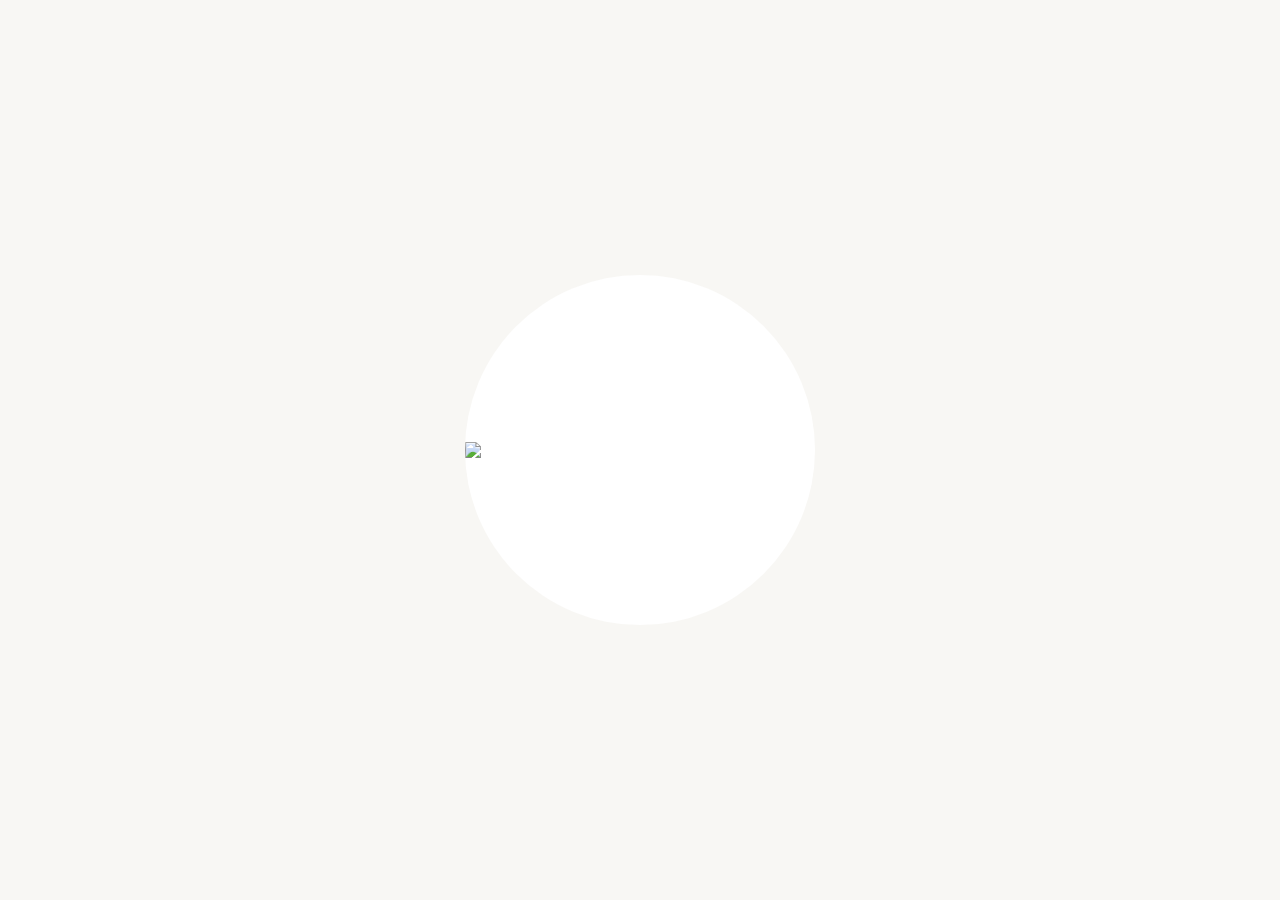
==== index.html @ 9b8bab8e "Add files via upload" ====
<!DOCTYPE html>
<html lang="vi">
<head>
    <meta charset="UTF-8">
    <meta name="viewport" content="width=device-width, initial-scale=1.0, maximum-scale=1.0, user-scalable=no">
    <title>The Kanji Map</title>
    <link rel="icon" type="image/png" href="images/icon.png">
    <link rel="apple-touch-icon" href="images/icon.png">
    <link rel="stylesheet" href="style.css">
</head>
<body>
    <div class="circle-container" id="circleBox">
        <img src="images/doraemon.gif" id="doraemonGif">
    </div>
    <div class="search-container" id="searchContainer">
        <div class="search-box" id="searchBox">
            <div class="search-inner-circle" id="searchInnerCircle">
                <svg viewBox="0 0 24 24" width="22" height="22" stroke="#333" stroke-width="2.5" fill="none" stroke-linecap="round" stroke-linejoin="round" id="magnifierIcon">
                    <circle cx="8.5" cy="8.5" r="5"></circle>
                    <line x1="12" y1="12" x2="19" y2="19"></line>
                </svg>
            </div>
            <input type="text" class="search-input" id="searchInput" placeholder="Nhập Kanji cần tra..." maxlength="10">
            <button class="close-btn" id="closeBtn">✕</button>
        </div>
        <div class="vocab-drop-container" id="vocabDropContainer">
            <button class="vocab-btn" id="vocabBtn">Mở rộng từ vựng</button>
            <div class="vocab-list" id="vocabList"></div>
        </div>
    </div>
    <div class="app-title" id="appTitle">T<span id="fallingH" class="falling-h">H</span>E KANJI MAP</div>
        <div class="info-box" id="infoBox">
        <div id="infoContent"></div>
    </div>
    <div id="graph-container"></div>
    <div class="error-modal-overlay" id="errorModalOverlay">
        <div class="error-box" id="errorBox">
            <div class="error-inner-circle" id="errorInnerCircle">
                <svg viewBox="0 0 24 24" width="22" height="22" stroke="#D32F2F" stroke-width="2" fill="none" stroke-linecap="round" stroke-linejoin="round" id="errorIcon">
                    <path d="M10.29 3.86L1.82 18a2 2 0 0 0 1.71 3h16.94a2 2 0 0 0 1.71-3L13.71 3.86a2 2 0 0 0-3.42 0z"></path>
                    <line x1="12" y1="9" x2="12" y2="13"></line>
                    <line x1="12" y1="17" x2="12.01" y2="17"></line>
                </svg>
                <svg viewBox="0 0 24 24" width="20" height="20" stroke="#2E7D32" stroke-width="2" fill="none" stroke-linecap="round" stroke-linejoin="round" id="successIcon">
                    <path d="M14 9V5a3 3 0 0 0-3-3l-4 9v11h11.28a2 2 0 0 0 2-1.7l1.38-9a2 2 0 0 0-2-2.3zM7 22H4a2 2 0 0 1-2-2v-7a2 2 0 0 1 2-2h3"></path>
                </svg>
                <div class="error-title-text" id="errorTitleText">Báo cáo lỗi</div>
            </div>
            <div class="error-content" id="errorContent">
                <div class="error-form-group">
                    <label>Từ khóa bị lỗi (nếu có):</label>
                    <input type="text" id="errorKeyword" readonly style="background-color: #f0f0f0;">
                </div>
                <div class="error-form-group">
                    <label>Vấn đề bạn gặp phải là gì?</label>
                    <select id="errorSelect">
                        <option value="" disabled selected>-- Chọn vấn đề hoặc tự nhập --</option>
                        <option value="Sai nghĩa từ vựng">Sai nghĩa từ vựng</option>
                        <option value="Cách đọc (Onyomi/Kunyomi) bị sai">Cách đọc bị sai</option>
                        <option value="Thiếu từ ghép liên quan">Thiếu từ ghép liên quan</option>
                        <option value="Đồ thị bị lỗi/không bung ra">Đồ thị bị lỗi/không bung ra</option>
                        <option value="Trang web bị giật/lag">Trang web bị giật/lag</option>
                    </select>
                </div>
                <div class="error-form-group">
                    <label>Mô tả chi tiết (không bắt buộc):</label>
                    <textarea id="errorDetails" placeholder="Nhập thêm chi tiết..."></textarea>
                </div>
                <div class="error-modal-actions">
                    <button class="btn-cancel" onclick="closeErrorModal()">Hủy</button>
                    <button class="btn-submit" onclick="submitError()">Gửi</button>
                </div>
            </div>
        </div>
    </div>
    <div id="wordTooltip" class="word-tooltip"></div>
    <div id="visitCounter" class="visit-counter">Lượt truy cập: -- | --</div>
    <div class="hoahiep-container" id="hoahiepContainer">
        <span class="oa-hiep-text" id="oaHiepText">OÀ HIỆP</span>
    </div>
    <img src="images/hand-pick.png" class="grab-hand" id="grabHand">
    <div class="feedback-box" id="feedbackBox">
        <div class="feedback-icon" id="feedbackIcon">
            <svg viewBox="0 0 24 24" width="22" height="22" stroke="#555" stroke-width="2" fill="none" stroke-linecap="round" stroke-linejoin="round">
                <path d="M4 4h16c1.1 0 2 .9 2 2v12c0 1.1-.9 2-2 2H4c-1.1 0-2-.9-2-2V6c0-1.1.9-2 2-2z"></path>
                <polyline points="22,6 12,13 2,6"></polyline>
            </svg>
        </div>
        <div class="feedback-success-msg" id="feedbackSuccessMsg">Cảm ơn bạn đã góp ý! ❤️</div>
        <div class="feedback-content" id="feedbackContent">
            <button class="feedback-close-btn" id="feedbackCloseBtn">✕</button>
            <div class="feedback-input-wrapper">
                <textarea id="feedbackInput" placeholder="Quyết tâm đạt JLPT mà không phải lãng phí tiền bạc, hãy cho mình biết các bạn cần gì để mình làm nhé!!"></textarea>
                <button class="feedback-submit-inline" id="feedbackSubmitBtn" title="Gửi">
                    <svg viewBox="0 0 24 24" width="16" height="16" stroke="currentColor" stroke-width="2.5" fill="none" stroke-linecap="round" stroke-linejoin="round"><line x1="22" y1="2" x2="11" y2="13"></line><polygon points="22 2 15 22 11 13 2 9 22 2"></polygon></svg>
                </button>
            </div>
        </div>
    </div>
    <svg style="visibility: hidden; position: absolute;" width="0" height="0" xmlns="http://www.w3.org/2000/svg" version="1.1">
        <defs>
            <filter id="gooB">
                <feGaussianBlur in="SourceGraphic" stdDeviation="10" result="blur" />
                <feColorMatrix in="blur" mode="matrix" values="1 0 0 0 0  0 1 0 0 0  0 0 1 0 0  0 0 0 19 -9" result="goo" />
                <feComposite in="SourceGraphic" in2="goo" operator="atop"/>
            </filter>
        </defs>
    </svg>
    <div id="loader" style="position: fixed; top: 0; left: 0; width: 100vw; height: 100vh; background-color: #37474F; z-index: 99999; display: none; flex-direction: column; justify-content: center; align-items: center;">
        <div style="width: 200px; height: 4px; background: rgba(255,255,255,0.2); border-radius: 2px; overflow: hidden;">
            <div class="loader-logo-fill-bar" style="width: 100%; height: 100%; background: #fff; transform-origin: left; transform: scaleX(0);"></div>
        </div>
    </div>
    <div class="tool-bar-wrapper" id="toolBarWrapper">
        <div class="tool-bar-tab" id="toolBarTab">
            <svg style="overflow: visible;" viewBox="0 0 24 24" width="22" height="22" stroke="currentColor" stroke-width="2" fill="none" stroke-linecap="round" stroke-linejoin="round">
                <line class="ham-line" id="hamLine1" x1="3" y1="6" x2="21" y2="6"></line>
                <line class="ham-line" id="hamLine2" x1="3" y1="12" x2="21" y2="12"></line>
                <line class="ham-line" id="hamLine3" x1="3" y1="18" x2="21" y2="18"></line>
            </svg>
        </div>
        <div class="tool-bar-main" id="toolBarMain">
            <button class="tool-btn" id="btnFlashcard" title="Học Flashcard">
                <svg viewBox="0 0 24 24" width="20" height="20" stroke="currentColor" stroke-width="2" fill="none" stroke-linecap="round" stroke-linejoin="round">
                    <rect x="3" y="8" width="18" height="14" rx="2" ry="2"></rect>
                    <path d="M7 4h10"></path><path d="M5 4v.01"></path><path d="M19 4v.01"></path>
                </svg>
            </button>
            <div class="tool-divider"></div>
            <button class="tool-btn" id="btnMindmap" title="Học ngữ pháp Mindmap">
                <svg viewBox="0 0 24 24" width="20" height="20" stroke="currentColor" stroke-width="2" fill="none" stroke-linecap="round" stroke-linejoin="round">
                    <g transform="translate(0, 0.5)">
                        <path d="M2 3h6a4 4 0 0 1 4 4v14a3 3 0 0 0-3-3H2z"></path>
                        <path d="M22 3h-6a4 4 0 0 0-4 4v14a3 3 0 0 1 3-3h7z"></path>
                        <text x="7" y="14" font-size="7" font-family="sans-serif" font-weight="bold" fill="currentColor" stroke="none" text-anchor="middle">文</text>
                        <text x="17" y="14" font-size="7" font-family="sans-serif" font-weight="bold" fill="currentColor" stroke="none" text-anchor="middle">法</text>
                    </g>
                </svg>
            </button>
            <div class="tool-divider"></div>
            <a href="kaiwa/index.html" class="tool-btn" id="btnKaiwa" title="Học Kaiwa">
                <svg viewBox="0 0 24 24" width="20" height="20" stroke="currentColor" stroke-width="2" fill="none" stroke-linecap="round" stroke-linejoin="round">
                    <path d="M16 21v-2a4 4 0 0 0-4-4H6a4 4 0 0 0-4 4v2"></path>
                    <circle cx="9" cy="7" r="4"></circle>
                    <path d="M19 8v6"></path>
                    <path d="M22 7v8"></path>
                </svg>
            </a>
            <div class="tool-divider"></div>
            <button class="tool-btn" id="btnPrint" title="In văn bản">
                <svg viewBox="0 0 24 24" width="20" height="20" stroke="currentColor" stroke-width="2" fill="none" stroke-linecap="round" stroke-linejoin="round">
                    <polyline points="6 9 6 2 18 2 18 9"></polyline>
                    <path d="M6 18H4a2 2 0 0 1-2-2v-5a2 2 0 0 1 2-2h16a2 2 0 0 1 2 2v5a2 2 0 0 1-2 2h-2"></path>
                    <rect x="6" y="14" width="12" height="8"></rect>
                </svg>
            </button>
        </div>
    </div>
    <script src="https://cdnjs.cloudflare.com/ajax/libs/gsap/3.12.2/gsap.min.js"></script>
    <script src="https://d3js.org/d3.v7.min.js"></script>
    <script src="script.js"></script>
</body>
</html>
---- style.css ----
body {
    margin: 0;
    padding: 0;
    width: 100vw;
    height: 100vh;
    background-color: #F8F7F4;
    display: flex;
    justify-content: center;
    align-items: center;
    overflow: hidden;
}

.circle-container {
    width: 10px;
    height: 10px;
    background-color: #FFFFFF;
    border-radius: 50%;
    display: flex;
    justify-content: center;
    align-items: center;
    overflow: hidden;
    animation: expand 1s cubic-bezier(0.25, 1, 0.5, 1) forwards;
}

.circle-container.shrink {
    animation: shrink 1s cubic-bezier(0.25, 1, 0.5, 1) forwards;
}

#doraemonGif {
    width: 350px;
    object-fit: contain;
    opacity: 0;
    animation: fadeIn 0.5s ease forwards 1s;
}

.circle-container.shrink #doraemonGif {
    opacity: 0;
    transition: opacity 0.3s;
}

@keyframes expand {
    0% { width: 10px; height: 10px; }
    100% { width: 350px; height: 350px; }
}

@keyframes shrink {
    0% { width: 350px; height: 350px; }
    100% { width: 0px; height: 0px; }
}

@keyframes fadeIn {
    to { opacity: 1; }
}

.search-container {
    position: absolute;
    top: 20px;
    left: 20px;
    display: none;
    z-index: 10;
}

.search-box {
    position: relative;
    width: 0px;
    height: 0px;
    background-color: #FFFFFF;
    border-radius: 25px;
    display: flex;
    align-items: center;
    box-shadow: 0 4px 15px rgba(0,0,0,0.05);
    opacity: 0;
}

.search-box.step1-circle {
    animation: popCircle 0.5s cubic-bezier(0.25, 1, 0.5, 1) forwards;
}

.search-box.step3-bar {
    animation: stretchBar 0.6s cubic-bezier(0.25, 1, 0.5, 1) forwards;
}

.search-inner-circle {
    position: absolute;
    left: 7px;
    top: 7px;
    width: 36px;
    height: 36px;
    background-color: #F8F7F4;
    border-radius: 50%;
    display: flex;
    justify-content: center;
    align-items: center;
    opacity: 0;
}

.search-box.step1-circle .search-inner-circle {
    opacity: 1;
}

.search-inner-circle.step2-spin {
    animation: spinMagnifier 0.6s ease-in-out forwards;
}

.search-inner-circle.step3-move {
    animation: moveRight 0.6s cubic-bezier(0.25, 1, 0.5, 1) forwards;
}

.search-input {
    position: absolute;
    left: 20px;
    top: 14px;
    border: none;
    outline: none;
    background: transparent;
    font-size: 16px;
    width: 200px;
    opacity: 0;
    display: none;
}

.search-input.step4-show {
    display: block;
    animation: fadeInInput 0.3s forwards;
}

@keyframes popCircle {
    0% { width: 0px; height: 0px; opacity: 0; }
    100% { width: 50px; height: 50px; opacity: 1; }
}

@keyframes spinMagnifier {
    0% { transform: rotate(0deg); }
    100% { transform: rotate(-360deg); }
}

@keyframes stretchBar {
    0% { width: 50px; height: 50px; opacity: 1; }
    100% { width: 280px; height: 50px; opacity: 1; }
}

@keyframes moveRight {
    0% { left: 7px; }
    100% { left: 237px; }
}

@keyframes fadeInInput {
    0% { opacity: 0; }
    100% { opacity: 1; }
}

.search-box.searching {
    animation: collapseBar 0.6s cubic-bezier(0.25, 1, 0.5, 1) forwards;
}

.search-box.searching .search-input {
    opacity: 0 !important;
    visibility: hidden;
    pointer-events: none;
}

.search-box.searching .search-inner-circle {
    animation: none;
}

.search-box.searching:not(.loaded) .search-inner-circle {
    animation: spinLoader 2s linear infinite;
}

.close-btn {
    position: absolute;
    right: -65px;
    top: 0;
    width: 50px;
    height: 50px;
    background-color: #FFFFFF;
    border-radius: 50%;
    border: none;
    cursor: pointer;
    font-size: 20px;
    font-weight: bold;
    display: flex;
    justify-content: center;
    align-items: center;
    color: #333;
    box-shadow: 0 4px 15px rgba(0,0,0,0.05);
    transition: transform 0.2s ease;
    opacity: 0;
    pointer-events: none;
}

.search-box.show-close .close-btn {
    animation: growCloseBtn 0.4s cubic-bezier(0.25, 1, 0.5, 1) forwards;
    pointer-events: auto;
}

.close-btn:hover {
    transform: scale(1.1);
}

@keyframes collapseBar {
    0% { width: 280px; height: 50px; opacity: 1; }
    100% { width: 50px; height: 50px; opacity: 1; }
}

@keyframes spinLoader {
    0% { transform: rotate(0deg); }
    100% { transform: rotate(360deg); }
}

@keyframes growCloseBtn {
    0% { opacity: 0; transform: scale(0); }
    100% { opacity: 1; transform: scale(1); }
}

#graph-container {
    position: absolute;
    top: 0;
    left: 0;
    width: 100vw;
    height: 100vh;
    z-index: 1;
    opacity: 0;
    transition: opacity 1.5s ease;
}

#graph-container.show {
    opacity: 1;
}

.app-title {
    position: absolute;
    top: 35px;
    right: 35px;
    font-size: 24px;
    font-weight: 900;
    color: #37474F;
    letter-spacing: 2px;
    z-index: 10;
    opacity: 0;
    transition: opacity 1.5s ease;
}

.app-title.show {
    opacity: 1;
}

.falling-h {
    display: inline-block;
    transform-origin: center center;
    will-change: transform;
    z-index: 100;
    position: relative;
}

.hoahiep-container {
    position: fixed;
    bottom: 35px;
    right: 20px;
    display: flex;
    align-items: center;
    z-index: 99;
    pointer-events: none;
}

.oa-hiep-text {
    font-size: 20px;
    font-weight: 900;
    color: #37474F;
    letter-spacing: 2px;
    opacity: 0;
    transform: translateX(10px);
    transition: all 0.4s ease;
    margin-left: 2px;
}

.oa-hiep-text.show {
    opacity: 1;
    transform: translateX(0);
}

.grab-hand {
    position: fixed;
    width: 280px;
    z-index: 1000;
    pointer-events: none;
    opacity: 0;
    top: 0;
    left: 0;
    transform: translate(100vw, 100vh);
    -webkit-mask-image: linear-gradient(to bottom left, rgba(0,0,0,0) 2%, rgba(0,0,0,1) 25%);
    mask-image: linear-gradient(to bottom left, rgba(0,0,0,0) 2%, rgba(0,0,0,1) 25%);
}

.link {
    stroke: #9da3ae;
    stroke-width: 2px;
    stroke-opacity: 0.6;
    stroke-dasharray: 3, 3;
}

.node circle {
    fill: #9da3ae;
    stroke: #eff1f8;
    stroke-width: 2px;
    transition: fill 0.3s ease;
}

.node text {
    fill: #454a53;
    font-size: 20px;
    cursor: pointer;
    user-select: none;
}

.node:first-of-type text {
    font-size: 28px;
    font-weight: bolder;
    fill: #37474F;
}

.node:first-of-type circle {
    fill: #37474F;
    r: 10;
}

.node.highlight circle {
    fill: #D32F2F;
}

.node tspan {
    transition: fill 0.3s ease, font-weight 0.3s ease;
}

.node tspan.highlight_character {
    font-weight: 700;
    fill: #D32F2F;
}
.info-box {
    position: absolute;
    right: 35px;
    top: 80px;
    width: 50px;
    max-height: 50px;
    background-color: #FFFFFF;
    border-radius: 25px;
    box-shadow: 0 4px 15px rgba(0,0,0,0.05);
    opacity: 0;
    overflow: hidden;
    transition: width 0.5s cubic-bezier(0.25, 1, 0.5, 1), 
                max-height 0.5s cubic-bezier(0.25, 1, 0.5, 1),
                opacity 0.3s ease, border-radius 0.5s ease;
    pointer-events: none;
    z-index: 20;
}

.info-box.step1-circle {
    opacity: 1;
    pointer-events: auto;
}

.info-box.step2-width {
    width: 320px;
}

.info-box.step3-height {
    max-height: 600px;
    border-radius: 15px;
}
.kanji-tabs-container {
    margin-top: 15px;
    padding-top: 15px;
    border-top: 1px dashed #ccc;
}

.kanji-tabs {
    display: flex;
    gap: 10px;
    margin-bottom: 10px;
    justify-content: center;
    align-items: center;
}

.kanji-tab {
    background: #f0f0f0;
    border: none;
    border-radius: 5px;
    padding: 6px 12px;
    font-size: 16px;
    cursor: pointer;
    transition: all 0.3s cubic-bezier(0.25, 1, 0.5, 1);
    font-weight: bold;
    color: #555;
}

.kanji-tab:hover {
    background: #e0e0e0;
    transform: translateY(-2px);
}

.kanji-tab.active {
    background: #D32F2F;
    color: white;
    transform: scale(1.08);
    box-shadow: 0 4px 10px rgba(211, 47, 47, 0.25);
}

@keyframes fadeSlideUp {
    0% { opacity: 0; transform: translateY(8px); }
    100% { opacity: 1; transform: translateY(0); }
}

.animate-content {
    animation: fadeSlideUp 0.3s cubic-bezier(0.25, 1, 0.5, 1) forwards;
}

.kanji-detail-content {
    background: #f8f9fa;
    padding: 12px;
    border-radius: 8px;
    border: 1px solid #eee;
}

.vocab-drop-container {
    position: absolute;
    top: 85px;
    left: 0px; 
    display: none;
    z-index: 30;
    transition: top 0.4s cubic-bezier(0.25, 1, 0.5, 1);
}

.vocab-btn {
    padding: 10px 20px;
    background-color: #FFFFFF;
    border-radius: 20px;
    border: none;
    box-shadow: 0 4px 15px rgba(0,0,0,0.05);
    cursor: pointer;
    font-size: 14px;
    font-weight: bold;
    color: #333;
    opacity: 0;
    transform: translateY(-20px);
    transition: opacity 0.4s ease, transform 0.4s cubic-bezier(0.25, 1, 0.5, 1), background-color 0.3s, color 0.3s;
    white-space: nowrap;
    position: relative;
    z-index: 2;
}

.vocab-btn.show-drop {
    opacity: 1;
    transform: translateY(0);
}

.vocab-btn.show-drop.active {
    background-color: #37474F; 
    color: #FFFFFF;
    transform: translateY(0) scale(1.05); 
}

.vocab-btn:hover:not(.active) {
    background-color: #f5f5f5;
}

.vocab-list {
    position: absolute;
    top: 50px;
    left: 0;
    width: 140px;
    max-height: 0px;
    background-color: #FFFFFF;
    border-radius: 20px;
    box-shadow: 0 4px 15px rgba(0,0,0,0.05);
    overflow-y: auto;
    opacity: 0;
    pointer-events: none;
    transition: width 0.3s cubic-bezier(0.25, 1, 0.5, 1), max-height 0.4s cubic-bezier(0.25, 1, 0.5, 1), opacity 0.2s ease;
    z-index: 1;
}

.vocab-list::-webkit-scrollbar {
    width: 6px;
}

.vocab-list::-webkit-scrollbar-thumb {
    background-color: #ccc;
    border-radius: 10px;
}

.vocab-list.step1-width {
    opacity: 1;
    pointer-events: auto;
    width: 280px;
}

.vocab-list.step2-height {
    max-height: 70vh;
    border-radius: 15px;
}

.vocab-item {
    padding: 12px 20px;
    border-bottom: 1px solid #eee;
    cursor: pointer;
    font-size: 16px;
    color: #333;
    transition: background 0.2s;
    opacity: 0;
    transform: translateX(-10px);
    animation: slideInItem 0.3s forwards;
}

.vocab-item:first-child {
    margin-top: 10px; 
}

.vocab-item:last-child {
    border-bottom: none;
    margin-bottom: 10px;
}

.vocab-item:hover {
    background-color: #f0f0f0;
    color: #D32F2F;
}

@keyframes slideInItem {
    to { opacity: 1; transform: translateX(0); }
}
.word-tooltip {
    position: absolute;
    background-color: #FFFFFF;
    padding: 10px 16px;
    border-radius: 12px;
    font-size: 13px;
    pointer-events: none;
    opacity: 0;
    z-index: 9999;
    box-shadow: 0 8px 20px rgba(0,0,0,0.12);
    border: 1px solid #efefef;
    transition: opacity 0.2s ease;
    white-space: nowrap;
    transform: translate(-15%, -100%);
}

.word-tooltip.visible {
    opacity: 1;
}

.node text, .vocab-item {
    cursor: url('data:image/svg+xml;utf8,<svg xmlns="http://www.w3.org/2000/svg" width="12" height="12"><circle cx="6" cy="6" r="4" fill="%23D32F2F"/></svg>') 6 6, auto !important;
}
@media (max-width: 768px) {
    .visit-counter {
        display: none !important;
    }
}
.visit-counter {
    position: fixed;
    bottom: 15px;
    right: 20px;
    font-family: sans-serif;
    font-size: 12px;
    color: #888;
    z-index: 100;
    pointer-events: none;
    letter-spacing: 0.5px;
    opacity: 0;
    transition: opacity 1.5s ease;
}

.visit-counter.show {
    opacity: 1;
}
.error-modal-overlay {
    position: fixed; top: 0; left: 0; width: 100vw; height: 100vh;
    background-color: rgba(0, 0, 0, 0.4);
    display: flex; justify-content: center; align-items: center;
    z-index: 9999;
    opacity: 0; pointer-events: none;
    transition: opacity 0.3s ease;
    font-family: system-ui, -apple-system, 'Segoe UI', Roboto, Helvetica, Arial, sans-serif;
}
.error-modal-overlay.show {
    opacity: 1; pointer-events: auto;
}

.error-box {
    background: #fff;
    width: 0px; height: 0px;
    border-radius: 25px;
    box-shadow: 0 10px 30px rgba(0,0,0,0.2);
    overflow: hidden; opacity: 0; position: relative;
    transform: translateY(0);
    transition: width 0.4s cubic-bezier(0.25, 1, 0.5, 1),
                height 0.4s cubic-bezier(0.25, 1, 0.5, 1),
                border-radius 0.4s ease, opacity 0.2s ease,
                transform 0.4s cubic-bezier(0.25, 1, 0.5, 1);
}

.error-box.step1-circle { width: 50px; height: 50px; opacity: 1; }
.error-box.step2-width { width: 320px; height: 50px; }
.error-box.step3-height { height: 400px; border-radius: 15px; transform: translateY(-20px); }

.error-inner-circle {
    position: absolute; left: 7px; top: 7px;
    width: 36px; height: 36px;
    background-color: #fce4e4;
    border-radius: 25px;
    display: flex; justify-content: center; align-items: center;
    opacity: 0; overflow: hidden;
    transition: width 0.4s cubic-bezier(0.25, 1, 0.5, 1),
                left 0.4s cubic-bezier(0.25, 1, 0.5, 1),
                top 0.4s cubic-bezier(0.25, 1, 0.5, 1),
                background-color 0.3s ease;
}
.error-box.step1-circle .error-inner-circle { opacity: 1; }
.error-box.step3-height .error-inner-circle {
    top: 15px; 
}
.error-inner-circle.expand { width: 290px; left: 15px; }

#errorIcon, #successIcon {
    position: absolute; top: 50%; left: 50%;
    transform: translate(-50%, -50%);
    transition: opacity 0.3s ease;
}
#successIcon { opacity: 0; }

#errorIcon.spin { animation: spinErrorIcon 0.6s ease-in-out forwards; }
@keyframes spinErrorIcon {
    0% { transform: translate(-50%, -50%) rotate(0deg); }
    100% { transform: translate(-50%, -50%) rotate(360deg); }
}

.error-inner-circle.expand #errorIcon { opacity: 0; }
.error-inner-circle.expand #successIcon { opacity: 0 !important; }
.error-inner-circle.success-mode #errorIcon { opacity: 0 !important; }
.error-inner-circle.success-mode:not(.expand) #successIcon { opacity: 1 !important; }

.error-title-text {
    font-weight: bold; font-size: 15px; color: #D32F2F;
    opacity: 0; white-space: nowrap; position: absolute;
    transition: opacity 0.3s ease 0.1s, color 0.3s ease;
}
.error-inner-circle.expand .error-title-text { opacity: 1; }
.error-content {
    padding: 15px 25px 20px 25px; opacity: 0; pointer-events: none;
    transition: opacity 0.3s ease; position: absolute;
    top: 55px; width: 100%; box-sizing: border-box;
}
.error-box.step3-height .error-content { opacity: 1; pointer-events: auto; }

.error-form-group { margin-bottom: 15px; }
.error-form-group label { display: block; font-size: 13px; color: #555; margin-bottom: 5px; font-weight: bold; }
.error-form-group input, .error-form-group select, .error-form-group textarea {
    width: 100%; box-sizing: border-box; padding: 8px 12px; border: 1px solid #ddd; border-radius: 8px;
    font-family: inherit; font-size: 16px; outline: none; transition: border-color 0.3s;
}
.error-form-group input:focus, .error-form-group select:focus, .error-form-group textarea:focus {
    border-color: #D32F2F;
}
.error-form-group textarea { resize: none; height: 60px; }
.error-modal-actions { display: flex; justify-content: flex-end; gap: 10px; margin-top: 20px; }
.error-modal-actions button { padding: 8px 15px; border: none; border-radius: 8px; cursor: pointer; font-weight: bold; font-size: 14px; font-family: inherit; }
.btn-cancel { background: #f0f0f0; color: #333; transition: background 0.2s; }
.btn-cancel:hover { background: #e0e0e0; }
.btn-submit { background: #D32F2F; color: #fff; transition: background 0.2s; }
.btn-submit:hover { background: #b71c1c; }

@media (max-width: 768px) {
    .app-title {
        top: 15px;
        right: 20px;
        font-size: 24px;
    }
    .search-container {
        top: 50px;
    }
    .info-box {
        top: 110px;
    }
    #wordTooltip, .word-tooltip {
        display: none !important;
    }
}
    .feedback-box.hide-on-mobile {
        opacity: 0 !important;
        pointer-events: none !important;
        transform: scale(0.5) translateY(30px) !important;
        transition: opacity 0.3s ease, transform 0.3s ease !important;
    }
.feedback-box {
    position: fixed;
    bottom: 20px;
    left: 20px;
    width: 50px;
    height: 50px;
    background-color: #FFFFFF;
    border-radius: 25px;
    box-shadow: 0 4px 15px rgba(0,0,0,0.05);
    z-index: 50;
    cursor: pointer;
    opacity: 0;
    pointer-events: none;
    transition: width 0.4s cubic-bezier(0.25, 1, 0.5, 1),
                height 0.4s cubic-bezier(0.25, 1, 0.5, 1),
                border-radius 0.4s ease,
                opacity 1.5s ease;
    overflow: hidden;
}

.feedback-box.show {
    opacity: 1;
    pointer-events: auto;
}

.feedback-box:hover:not(.step2-width) {
    transform: scale(1.05);
}

.feedback-box.step2-width {
    width: 340px;
    cursor: default;
}

.feedback-box.step3-height {
    height: 140px;
    border-radius: 15px;
}

.feedback-icon {
    position: absolute;
    top: 0; left: 0;
    width: 50px; height: 50px;
    display: flex; justify-content: center; align-items: center;
    transition: opacity 0.3s ease;
    pointer-events: none;
}

.feedback-box.step2-width .feedback-icon {
    opacity: 0;
}

.feedback-content {
    position: absolute;
    top: 0; left: 0;
    width: 100%; height: 100%;
    opacity: 0; pointer-events: none;
    transition: opacity 0.3s ease;
    box-sizing: border-box;
    padding: 15px;
    display: flex;
    flex-direction: column;
}

.feedback-box.step3-height .feedback-content {
    opacity: 1; pointer-events: auto;
    transition-delay: 0.2s;
}

.feedback-close-btn {
    position: absolute;
    top: 2px;
    right: 10px;
    background: none; border: none;
    font-size: 14px; color: #aaa;
    cursor: pointer; z-index: 2;
    padding: 5px;
    transition: color 0.2s;
}

.feedback-close-btn:hover {
    color: #333;
}

.feedback-input-wrapper {
    position: relative;
    width: 100%;
    height: 100%;
    margin-top: 5px;
}

.feedback-input-wrapper textarea {
    width: 100%;
    height: 100%;
    box-sizing: border-box;
    background-color: #F8F7F4;
    border: 1px solid #eaeaea;
    border-radius: 12px;
    padding: 12px 48px 12px 14px;
    font-family: inherit;
    font-size: 13px;
    line-height: 1.5;
    color: #333;
    resize: none;
    outline: none;
    transition: border-color 0.3s;
}

.feedback-input-wrapper textarea:focus {
    border-color: #ccc;
}

.feedback-input-wrapper textarea::placeholder {
    color: #999;
}

.feedback-submit-inline {
    position: absolute;
    bottom: 8px; right: 8px;
    width: 32px; height: 32px;
    background-color: #FFFFFF;
    border: 1px solid #eaeaea;
    border-radius: 50%;
    display: flex; justify-content: center; align-items: center;
    color: #555;
    cursor: pointer;
    box-shadow: 0 2px 5px rgba(0,0,0,0.03);
    transition: all 0.2s;
}

.feedback-submit-inline:hover {
    background-color: #f0f0f0;
    color: #333;
    transform: translateY(-2px);
}
.feedback-box.success-mode {
    height: 50px !important;
    border-radius: 25px !important;
    transition: height 0.4s cubic-bezier(0.25, 1, 0.5, 1), border-radius 0.4s ease;
}

.feedback-box.success-mode .feedback-content {
    opacity: 0; 
    pointer-events: none;
    transform: translateY(-20px);
    transition: all 0.4s cubic-bezier(0.25, 1, 0.5, 1);
}

.feedback-success-msg {
    position: absolute;
    top: 0; left: 0;
    width: 100%; height: 100%;
    display: flex; justify-content: center; align-items: center;
    font-size: 14px; color: #2E7D32; font-weight: bold;
    opacity: 0; pointer-events: none;
    transition: opacity 0.3s ease;
}

.feedback-box.success-mode .feedback-success-msg {
    opacity: 1;
    transition-delay: 0.2s;
}

.tool-bar-wrapper {
    position: fixed;
    left: 20px;
    top: 50%;
    transform: translateY(-50%);
    z-index: 40;
    display: flex;
    align-items: center;
    opacity: 0;
    pointer-events: none;
    transition: opacity 1.5s ease, transform 0.4s cubic-bezier(0.25, 1, 0.5, 1);
}

.tool-bar-wrapper.show {
    opacity: 1;
    pointer-events: auto;
}

.tool-bar-wrapper.hidden-by-vocab {
    transform: translateY(-50%) translateX(-20px) scale(0.8);
    opacity: 0;
    pointer-events: none;
    transition: opacity 0.1s ease, transform 0.1s ease !important;
}

.tool-bar-tab {
    display: none; 
}

.tool-bar-main {
    background-color: #FFFFFF;
    border-radius: 30px;
    box-shadow: 0 4px 15px rgba(0,0,0,0.05);
    display: flex;
    flex-direction: column;
    padding: 12px 6px;
    gap: 12px;
    transition: all 0.4s cubic-bezier(0.25, 1, 0.5, 1);
    overflow: hidden;
}

.tool-btn {
    background: transparent;
    border: none;
    color: #888;
    width: 42px; height: 42px;
    border-radius: 50%;
    cursor: pointer;
    display: flex; justify-content: center; align-items: center;
    transition: background 0.2s, color 0.2s, transform 0.2s;
}

.tool-btn:hover {
    background-color: #f0f0f0;
    color: #D32F2F;
    transform: scale(1.1);
}

.tool-divider {
    width: 20px;
    height: 1px;
    background-color: #f0f0f0;
    margin: 0 auto;
}

@media (max-width: 768px) {
    .tool-bar-wrapper {
        left: 80px;
        top: auto;
        bottom: 20px;
        transform: none;
        flex-direction: row;
        height: 50px;
    }
    .tool-bar-wrapper.hidden-by-vocab {
        transform: translateY(30px) scale(0.5);
        opacity: 0;
        pointer-events: none;
    }
    .tool-bar-tab {
        display: flex;
        background-color: #FFFFFF;
        border-radius: 50%;
        box-shadow: 0 4px 15px rgba(0,0,0,0.05);
        width: 50px;
        height: 50px;
        justify-content: center;
        align-items: center;
        color: #555;
        cursor: pointer;
        position: absolute;
        left: 0;
        bottom: 0;
        z-index: 3;
        transition: all 0.4s cubic-bezier(0.25, 1, 0.5, 1);
    }
    .tool-bar-wrapper:not(.collapsed) .tool-bar-tab {
        background-color: transparent;
        box-shadow: none;
        pointer-events: none;
    }
    .ham-line {
        transition: transform 0.5s cubic-bezier(0.25, 1, 0.5, 1), opacity 0.3s ease;
        transform-origin: center;
    }
    .tool-bar-wrapper:not(.collapsed) #hamLine1 {
        transform: translate(45px, 8px) scale(0.3) rotate(45deg);
        opacity: 0;
    }
    .tool-bar-wrapper:not(.collapsed) #hamLine2 {
        transform: translate(110px, 0) scale(0.3);
        opacity: 0;
    }
    .tool-bar-wrapper:not(.collapsed) #hamLine3 {
        transform: translate(175px, -8px) scale(0.3) rotate(-45deg);
        opacity: 0;
    }
    .tool-bar-main {
        position: absolute;
        left: 0;
        bottom: 0;
        flex-direction: row;
        height: 50px;
        width: 240px;
        border-radius: 25px;
        padding: 0 15px;
        margin-left: 0;
        align-items: center;
        justify-content: space-around;
        transform-origin: left center;
        z-index: 1;
    }
    .tool-divider {
        width: 1px;
        height: 20px;
        margin: 0;
        transition: opacity 0.3s ease 0.2s;
    }
    .tool-btn {
        transition: opacity 0.4s ease 0.2s, transform 0.2s;
        opacity: 1;
    }
    .tool-bar-wrapper.collapsed .tool-bar-main {
        transform: scaleX(0.2);
        opacity: 0;
        pointer-events: none;
    }
    .tool-bar-wrapper.collapsed .tool-btn,
    .tool-bar-wrapper.collapsed .tool-divider {
        opacity: 0;
        transition: opacity 0.1s;
    }
}
.dev-toast {
    position: fixed;
    bottom: 90px;
    left: 50%;
    transform: translateX(-50%) translateY(20px);
    background-color: #37474F;
    color: #FFFFFF;
    padding: 10px 24px;
    border-radius: 30px;
    font-size: 14px;
    white-space: nowrap;
    opacity: 0;
    pointer-events: none;
    z-index: 1000;
    box-shadow: 0 4px 15px rgba(0,0,0,0.15);
    transition: opacity 0.3s ease, transform 0.3s cubic-bezier(0.25, 1, 0.5, 1);
}

.dev-toast.show {
    opacity: 1;
    transform: translateX(-50%) translateY(0);
}
.flashcard-overlay {
    position: fixed; top: 0; left: 0; width: 100vw; height: 100vh;
    background: rgba(0, 0, 0, 0.85); z-index: 10000;
    display: flex; flex-direction: column; align-items: center; justify-content: center;
    opacity: 0; pointer-events: none; transition: opacity 0.3s ease;
}
.flashcard-overlay.show { opacity: 1; pointer-events: auto; }

.fc-top-bar { 
    position: absolute; top: 30px; width: 100%; 
    display: flex; flex-direction: column; align-items: center; gap: 12px; z-index: 10001; 
}
.fc-undo-btn { 
    background: #fff; border: none; padding: 8px 22px; border-radius: 20px; 
    font-weight: bold; font-size: 13px; cursor: pointer; color: #37474F; 
    transition: all 0.3s ease; opacity: 0; pointer-events: none; transform: translateY(-10px);
}
.fc-undo-btn.active { opacity: 1; pointer-events: auto; transform: translateY(0); }
.fc-undo-btn.glow { box-shadow: 0 0 15px 4px rgba(55, 71, 79, 0.6); transform: scale(1.05); background: #f0f4f8; }

.fc-progress-bar { width: 180px; height: 3px; background: rgba(255,255,255,0.2); border-radius: 2px; overflow: hidden; }
.fc-progress-fill { height: 100%; width: 0%; background: #4CAF50; transition: width 0.4s cubic-bezier(0.25, 1, 0.5, 1); }
.fc-counter { color: #fff; font-size: 14px; font-weight: bold; letter-spacing: 1px; }

.fc-bottom-controls { position: absolute; bottom: 85px; width: 100%; display: flex; flex-direction: column; align-items: center; gap: 12px; z-index: 10001; }
.fc-advanced-btn { background: transparent; border: 1px solid #fff; color: #fff; padding: 6px 18px; border-radius: 15px; font-size: 13px; cursor: pointer; transition: all 0.2s; }
.fc-advanced-btn.active { background: #D32F2F; border-color: #D32F2F; font-weight: bold; }
.fc-time-selector { display: none; gap: 15px; color: #fff; font-size: 13px; }
.fc-time-selector.show { display: flex; }
.fc-time-selector label { display: flex; align-items: center; gap: 4px; cursor: pointer; }

.fc-hint { position: absolute; bottom: 35px; color: #fff; font-size: 13px; text-align: center; width: 100%; opacity: 0.7; pointer-events: none; line-height: 1.6; font-family: monospace; }

.flashcard-container { width: 320px; height: 440px; position: relative; perspective: 1000px; margin-top: 20px; }

.flashcard { 
    width: 100%; height: 100%; position: absolute; 
    cursor: grab; touch-action: none; 
    transition: transform 0.4s cubic-bezier(0.2, 0.8, 0.2, 1), opacity 0.3s; 
}
.flashcard.dragging { transition: none; cursor: grabbing; }

.flashcard-inner { 
    width: 100%; height: 100%; position: relative; 
    transform-style: preserve-3d; transition: transform 0.5s cubic-bezier(0.4, 0.2, 0.2, 1); 
}
.flashcard-inner.flipped { transform: rotateY(180deg); }

.flashcard-front, .flashcard-back { 
    position: absolute; width: 100%; height: 100%; backface-visibility: hidden; 
    display: flex; flex-direction: column; align-items: center; justify-content: center; 
    background: #FFFFFF; border-radius: 20px; box-shadow: 0 10px 30px rgba(0, 0, 0, 0.2); 
    padding: 25px; box-sizing: border-box; text-align: center; 
}
.flashcard-back { transform: rotateY(180deg); background: #f8f9fa; }

.fc-kanji { font-size: 75px; font-weight: 900; color: #37474F; transition: opacity 0.15s ease; }
.fc-phonetic { font-size: 26px; color: #D32F2F; font-weight: bold; margin-bottom: 15px; }
.fc-mean { font-size: 18px; color: #454a53; line-height: 1.5; }

.fc-start-btn { background: #37474F; color: #fff; border: none; padding: 10px 24px; border-radius: 20px; font-size: 16px; font-weight: bold; cursor: pointer; position: absolute; z-index: 10; box-shadow: 0 4px 10px rgba(0,0,0,0.1); transition: background 0.2s; }
.fc-start-btn:hover { background: #263238; }
.fc-countdown { font-size: 65px; font-weight: 900; color: #D32F2F; position: absolute; z-index: 10; }

.fc-close { position: absolute; top: 25px; right: 30px; background: none; border: none; color: white; font-size: 30px; cursor: pointer; transition: transform 0.2s; z-index: 10002; }
.fc-close:hover { transform: scale(1.2); }

.fc-finished { display: none; flex-direction: column; align-items: center; justify-content: center; height: 100%; color: white; text-align: center; }
.fc-finished h2 { font-size: 28px; margin-bottom: 20px; }
.fc-finished button { padding: 12px 24px; background: #D32F2F; color: white; border: none; border-radius: 20px; font-weight: bold; font-size: 16px; cursor: pointer; transition: background 0.2s; }
.fc-finished button:hover { background: #b71c1c; }
.fc-kanji {
    transition: opacity 0.15s ease, visibility 0.15s ease !important;
}
.flashcard-inner {
    transform-style: preserve-3d !important;
}
.flashcard-front, .flashcard-back {
    -webkit-backface-visibility: hidden !important;
    backface-visibility: hidden !important;
}
.fc-kanji[style*="visibility: hidden"] {
    display: none !important;
}
.fc-kanji, .fc-phonetic, .fc-mean {
    pointer-events: none !important;
    -webkit-user-select: none !important;
    user-select: none !important;
}
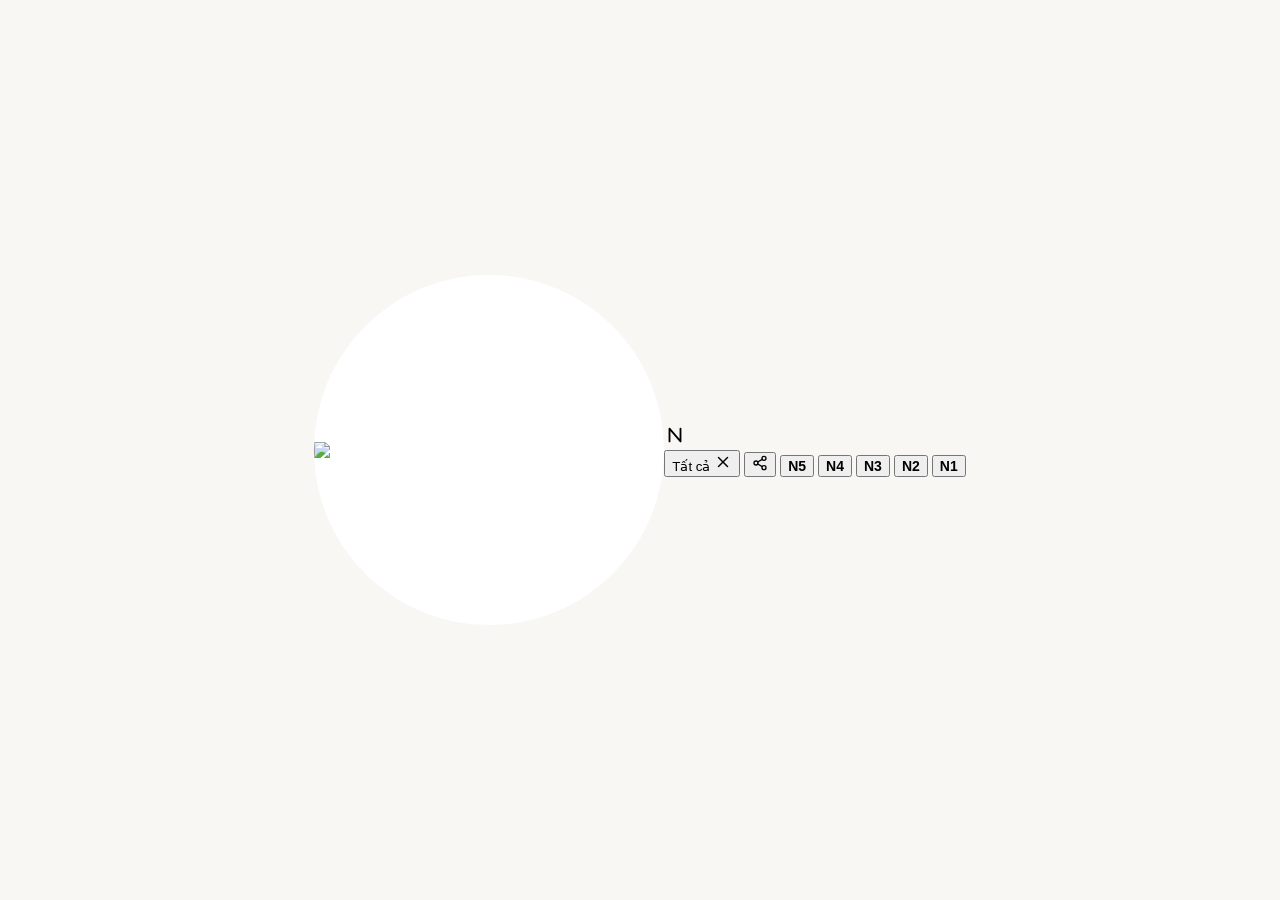
==== commit ae3a6782: "Add filter box and update Mindmap button Added a filter box with various filter options and updated " ====
--- a/index.html
+++ b/index.html
@@ -106,11 +106,55 @@
             </filter>
         </defs>
     </svg>
-    <div id="loader" style="position: fixed; top: 0; left: 0; width: 100vw; height: 100vh; background-color: #37474F; z-index: 99999; display: none; flex-direction: column; justify-content: center; align-items: center;">
-        <div style="width: 200px; height: 4px; background: rgba(255,255,255,0.2); border-radius: 2px; overflow: hidden;">
-            <div class="loader-logo-fill-bar" style="width: 100%; height: 100%; background: #fff; transform-origin: left; transform: scaleX(0);"></div>
-        </div>
-    </div>
+
+    <div class="filter-box" id="filterBox">
+        <div class="filter-closed-view" id="filterClosedView">
+            <svg viewBox="0 0 24 24" width="22" height="22" stroke="currentColor" stroke-width="2" fill="none" stroke-linecap="round" stroke-linejoin="round">
+                <polyline points="6 19 6 5 18 19 18 5"></polyline>
+            </svg>
+        </div>
+        
+        <div class="filter-content" id="filterContent">
+            <button class="filter-item active" data-filter="all" title="Tất cả">
+                <span class="text-all">Tất cả</span>
+                <svg class="icon-cancel" viewBox="0 0 24 24" width="18" height="18" stroke="currentColor" stroke-width="2" fill="none" stroke-linecap="round" stroke-linejoin="round">
+                    <line x1="18" y1="6" x2="6" y2="18"></line>
+                    <line x1="6" y1="6" x2="18" y2="18"></line>
+                </svg>
+            </button>
+            
+            <button class="filter-item" data-filter="mindmap" title="Mindmap">
+                <svg viewBox="0 0 24 24" width="16" height="16" stroke="currentColor" stroke-width="2" fill="none" stroke-linecap="round" stroke-linejoin="round">
+                    <circle cx="18" cy="5" r="3"></circle>
+                    <circle cx="6" cy="12" r="3"></circle>
+                    <circle cx="18" cy="19" r="3"></circle>
+                    <line x1="8.59" y1="13.51" x2="15.42" y2="17.49"></line>
+                    <line x1="15.41" y1="6.51" x2="8.59" y2="10.49"></line>
+                </svg>
+            </button>
+            
+            <button class="filter-item" data-filter="N5" title="N5">
+                <span style="font-weight: 800; font-size: 14px;">N5</span>
+            </button>
+            
+            <button class="filter-item" data-filter="N4" title="N4">
+                <span style="font-weight: 800; font-size: 14px;">N4</span>
+            </button>
+            
+            <button class="filter-item" data-filter="N3" title="N3">
+                <span style="font-weight: 800; font-size: 14px;">N3</span>
+            </button>
+            
+            <button class="filter-item" data-filter="N2" title="N2">
+                <span style="font-weight: 800; font-size: 14px;">N2</span>
+            </button>
+            
+            <button class="filter-item" data-filter="N1" title="N1">
+                <span style="font-weight: 800; font-size: 14px;">N1</span>
+            </button>
+        </div>
+    </div>
+
     <div class="tool-bar-wrapper" id="toolBarWrapper">
         <div class="tool-bar-tab" id="toolBarTab">
             <svg style="overflow: visible;" viewBox="0 0 24 24" width="22" height="22" stroke="currentColor" stroke-width="2" fill="none" stroke-linecap="round" stroke-linejoin="round">
@@ -127,7 +171,7 @@
                 </svg>
             </button>
             <div class="tool-divider"></div>
-            <button class="tool-btn" id="btnMindmap" title="Học ngữ pháp Mindmap">
+            <a href="bunpo/index.html" class="tool-btn" id="btnMindmap" title="Học ngữ pháp Mindmap">
                 <svg viewBox="0 0 24 24" width="20" height="20" stroke="currentColor" stroke-width="2" fill="none" stroke-linecap="round" stroke-linejoin="round">
                     <g transform="translate(0, 0.5)">
                         <path d="M2 3h6a4 4 0 0 1 4 4v14a3 3 0 0 0-3-3H2z"></path>
@@ -136,7 +180,7 @@
                         <text x="17" y="14" font-size="7" font-family="sans-serif" font-weight="bold" fill="currentColor" stroke="none" text-anchor="middle">法</text>
                     </g>
                 </svg>
-            </button>
+            </a>
             <div class="tool-divider"></div>
             <a href="kaiwa/index.html" class="tool-btn" id="btnKaiwa" title="Học Kaiwa">
                 <svg viewBox="0 0 24 24" width="20" height="20" stroke="currentColor" stroke-width="2" fill="none" stroke-linecap="round" stroke-linejoin="round">
@@ -160,4 +204,4 @@
     <script src="https://d3js.org/d3.v7.min.js"></script>
     <script src="script.js"></script>
 </body>
-</html>+</html>
